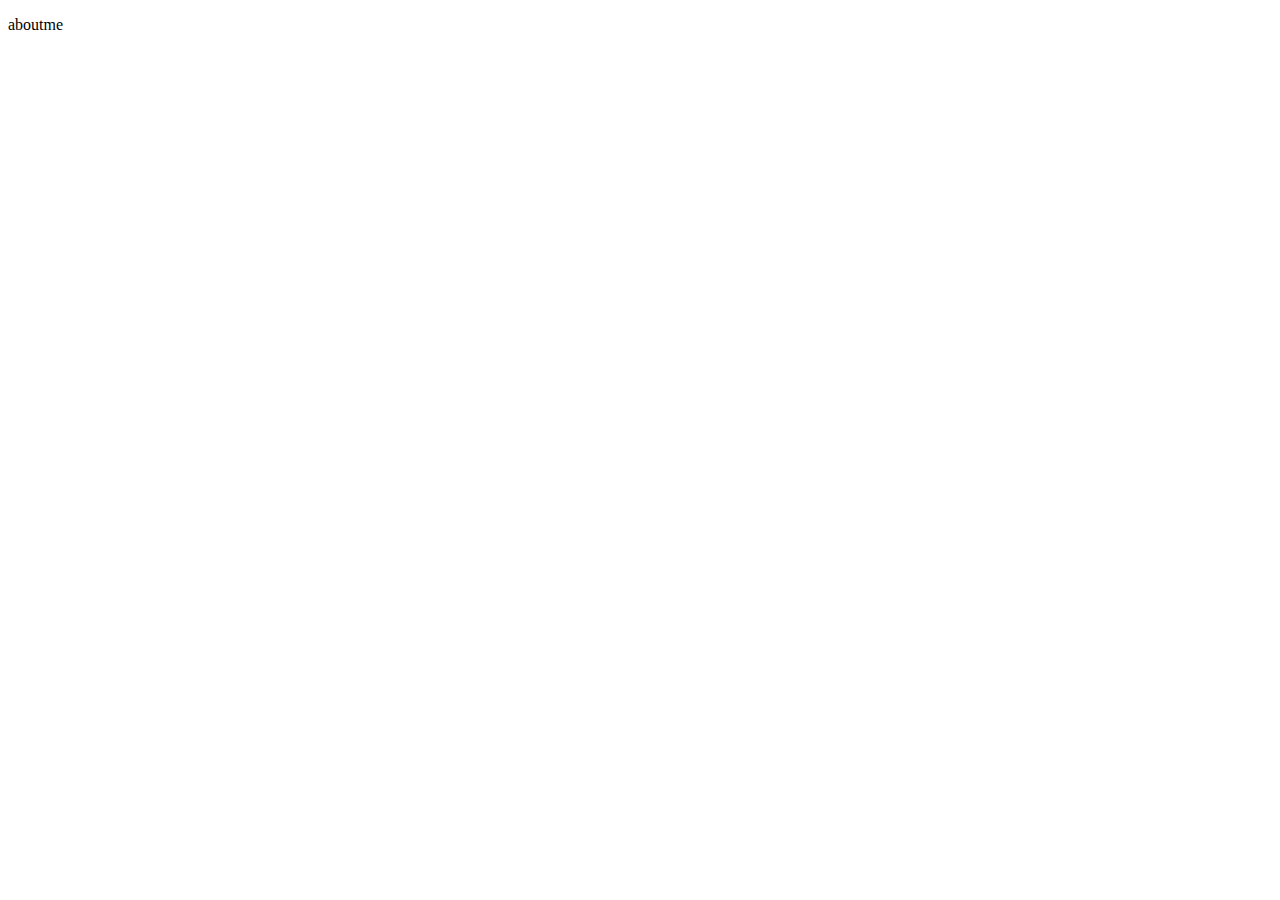
==== about-me.html @ 8076c504 "little change 3" ====
<!DOCTYPE html>
<html lang="en">
<head>
    <meta charset="UTF-8">
    <meta name="viewport" content="width=device-width, initial-scale=1.0">
    <title>Document</title>
</head>
<body>
    <p>aboutme</p>
</body>
</html>
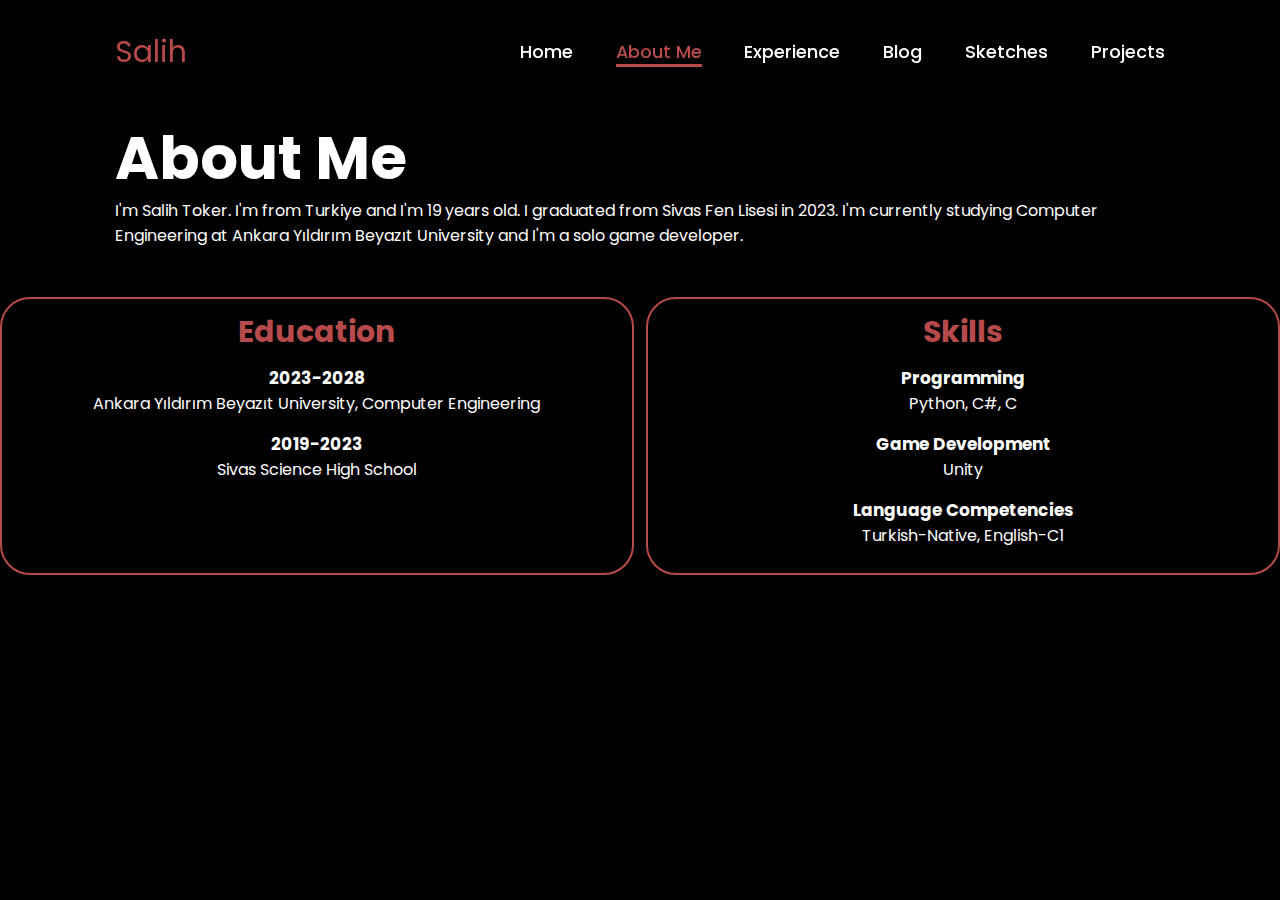
==== commit 2b2af89f: "about me" ====
--- a/about-me.html
+++ b/about-me.html
@@ -3,9 +3,50 @@
 <head>
     <meta charset="UTF-8">
     <meta name="viewport" content="width=device-width, initial-scale=1.0">
-    <title>Document</title>
+    <link rel="stylesheet" href="style.css">
+    <title>Web-Page-About-Me</title>
 </head>
 <body>
-    <p>aboutme</p>
+    <header>
+        <a href="#" class="logo">Salih</a>
+        <nav>
+            <a href="index.html"> Home</a>
+            <a href="about-me.html" class="active">About Me</a>
+            <a href="#">Experience</a>
+            <a href="#">Blog</a>
+            <a href="#">Sketches</a>
+            <a href="#">Projects</a>
+        </nav>
+    </header>
+
+    <section class="home">
+        <div class="home-content">
+            <h1>About Me</h1>
+            <p>I'm Salih Toker. I'm from Turkiye and I'm 19 years old. I graduated from Sivas Fen Lisesi in 2023. I'm currently studying Computer Engineering at Ankara Yıldırım Beyazıt University and I'm a solo game developer.</p>
+        </div>
+    </section>
+
+    <div class="about-container">
+        <div class="about-column">
+            <h2>Education</h2>
+            <ul>
+                <h3>2023-2028</h3>
+                <li>Ankara Yıldırım Beyazıt University, Computer Engineering</li>
+                <h3>2019-2023</h3>
+                <li>Sivas Science High School</li>
+            </ul>
+        </div>
+        <div class="about-column">
+            <h2>Skills</h2>
+            <ul>
+                <h3>Programming</h3>
+                <li>Python, C#, C</li>
+                <h3>Game Development</h3>
+                <li>Unity</li>
+                <h3>Language Competencies</h3>
+                <li>Turkish-Native, English-C1</li>
+            </ul>
+        </div>
+    </div>
 </body>
 </html>--- a/style.css
+++ b/style.css
@@ -0,0 +1,311 @@
+@import url('https://fonts.googleapis.com/css2?family=Poppins:wght@100;200;300;400;500;600&display=swap');
+
+*{
+    margin: 0;
+    padding: 0;
+    box-sizing: border-box;
+    text-decoration: none;
+    border: none;
+    outline: none;
+    font-family: 'Poppins', 'sans-serif';
+}
+
+html{
+    font-size: 62.25%;
+}
+
+body{
+    width: 100%;
+    height: 100vh;
+    overflow-x: hidden;
+    background-color: black;
+    color: white;
+}
+
+header{
+    margin-top: 20px;
+    position: fixed;
+    top: 0;
+    left: 0;
+    width: 100%;
+    padding: 1rem 9%;
+    background-color: transparent;
+    filter: drop-shadow(10px);
+    display: flex;
+    justify-content: space-between;
+    align-items: center;
+    z-index: 100;
+}
+
+.logo{
+    font-size: 3rem;
+    color: #b74b4b;
+    font-size: 800;
+    cursor: pointer;
+    transition: 0.5s ease;
+}
+.logo:hover{
+    transform: scale(1.1);
+}
+
+nav a{
+    font-size: 1.8rem;
+    color: white;
+    margin-left: 4rem;
+    font-weight: 500;
+    transition: 0.3s ease;
+    border-bottom: 3px solid transparent;
+}
+
+nav a:hover,
+nav a.active{
+    color: #b74b4b;
+    border-bottom: 3px solid #b74b4b;
+}
+
+@media(max-width:995px){
+    nav{
+        position: absolute;
+        display: block;
+        top: 100%;
+        right: 0;
+        width: 40%;
+        border-left: 3px solid #b74b4b;
+        border-bottom: 3px solid #b74b4b;
+        border-bottom-left-radius: 2rem;
+        padding: 1rem solid;
+        background-color: #161616;
+        border-top: 0.1rem solid rgba(0,0,0,0.1);
+    }
+
+    nav.active{
+        display: block;
+    }
+
+    nav a{
+        display: block;
+        font-size: 2rem;
+        margin: 3rem 0;
+    }
+
+    nav a:hover,
+    nav a.active{
+        padding: 1rem;
+        border-radius: 0.5rem;
+        border-bottom: 0.5rem solid #b74b4b;
+    }
+}
+
+section{
+    min-width: 100vh;
+    padding: 5rem 9% 5rem;
+}
+
+.home{
+    padding-top: 120px;
+    display: flex;
+    justify-content: center;
+    align-items: center;
+    gap: 8rem;
+    background-color: black;
+}
+
+.home .home-content h1{
+    font-size: 6rem;
+    font-weight: 700;
+    line-height: 1.3;
+}
+
+span{
+    color: #b74b4b;
+}
+
+.home-content h3{
+    font-size: 4rem;
+    margin-bottom: 1rem;
+    font-weight: 700;
+}
+
+.home-content p{
+    font-size: 1.6rem;
+}
+
+.home-img{
+    border-radius: 50%;
+}
+
+.home-img img{
+    position: relative;
+    width: 32vw;
+    border-radius: 50%;
+    box-shadow: 0 0 25px solid #b74b4b;
+    cursor: pointer;
+    transition: 0.2s linear;
+}
+
+.home-img img:hover{
+    font-size: 1.8rem;
+    font-weight: 500;
+}
+
+.social-icons a{
+    display: inline-flex;
+    justify-content: center;
+    align-items: center;
+    width: 4rem;
+    height: 4rem;
+    background-color: transparent;
+    border: 0.2rem solid #b74b4b;
+    font-size: 2rem;
+    border-radius: 50%;
+    margin: 3rem 1.5rem 3rem 0;
+    transition: 0.3 ease;
+    color: #b74b4b;
+}
+
+.social-icons a:hover{
+    color: black;
+    transform: scale(1.3)translateY(-5px);
+    background-color: #b74b4b;
+    box-shadow: 0 0 25px #b74b4b;
+}
+
+.btn{
+    display: inline-block;
+    padding: 1rem 2.8rem;
+    background-color: black;
+    border-radius: 4rem;
+    font-size: 1.6rem;
+    color: #b74b4b;
+    letter-spacing: 0.3rem;
+    font-weight: 600;
+    border: 2px solid #b74b4b;
+    transition: 0.3 ease;
+    cursor: pointer;
+}
+
+.btn:hover{
+    transform: scale3d(1.03);
+    background-color: #b74b4b;
+    color: black;
+    box-shadow: 0 0 25px #b74b4b;
+}
+
+.typing-text{
+    font-size: 34px;
+    font-weight: 600;
+    min-width: 280px;
+}
+
+.typing-text span{
+    position: relative;
+}
+
+.typing-text span::before{
+    content: "Developer";
+    color: #b74b4b;
+    animation: words 15s infinite;
+}
+
+.typing-text span::after{
+    content:"";
+    background-color: black;
+    position: absolute;
+    width: calc(100% + 8px);
+    height: 100%;
+    border-left: 3px solid black;
+    right: -8;
+    animation: cursor 1s infinite;
+}
+
+@keyframes cursor{
+    to{
+        border-left: 3px solid #b74b4b
+    }
+}
+
+@keyframes words{
+    0%, 25%{
+        content: "Designer";
+    }
+    26%, 50%{
+        content: "Developer";
+    }
+    51%, 75%{
+        content: "Youtuber";
+    }
+    76%, 100%{
+        content: "Script Writer";
+    }
+}
+
+@media (max-width: 1000px){
+    .home{
+        gap: 4rem;
+    }
+}
+
+.home-img img{
+    width: 20vw;
+    margin: 4rem;
+}
+
+@media (max-width: 995px){
+    .home{
+        flex-direction: column;
+        margin: 5rem 4rem;
+    }
+
+    .home .home-content h3{
+        font-size: 2.5rem;
+    }
+    .home-img img{
+        width: 70vw;
+        margin: 4rem;
+    }
+}
+
+.home-content h1{
+    font-size: 5rem;
+}
+
+
+
+
+.about-container {
+    display: flex;
+    justify-content: space-between;
+}
+
+.about-column {
+    width: 49.5%; /* Sütun genişliğini ayarlar */
+    padding: 10px; /* İçerik boşluğunu ayarlar */
+    border: 1px solid #ddd; /* Kenarlık ekler */
+    box-shadow: 2px 2px 8px rgba(0, 0, 0, 0.1); /* Hafif gölge ekler */
+    text-align: center;
+    border-radius: 3rem;
+    border: 2px solid #b74b4b;
+}
+
+.about-container h2 {
+    font-size: 30px;
+    margin-bottom: 10px;
+    color: #b74b4b;
+}
+
+.about-container h3{
+    font-size: 17px;
+}
+
+ul {
+    list-style-type: none; /* Liste işaretlerini kaldırır */
+    padding-left: 0;
+}
+
+li {
+    font-size: 16px;
+    margin-bottom: 15px; /* Liste öğeleri arasındaki boşluk */
+}
+
+
+
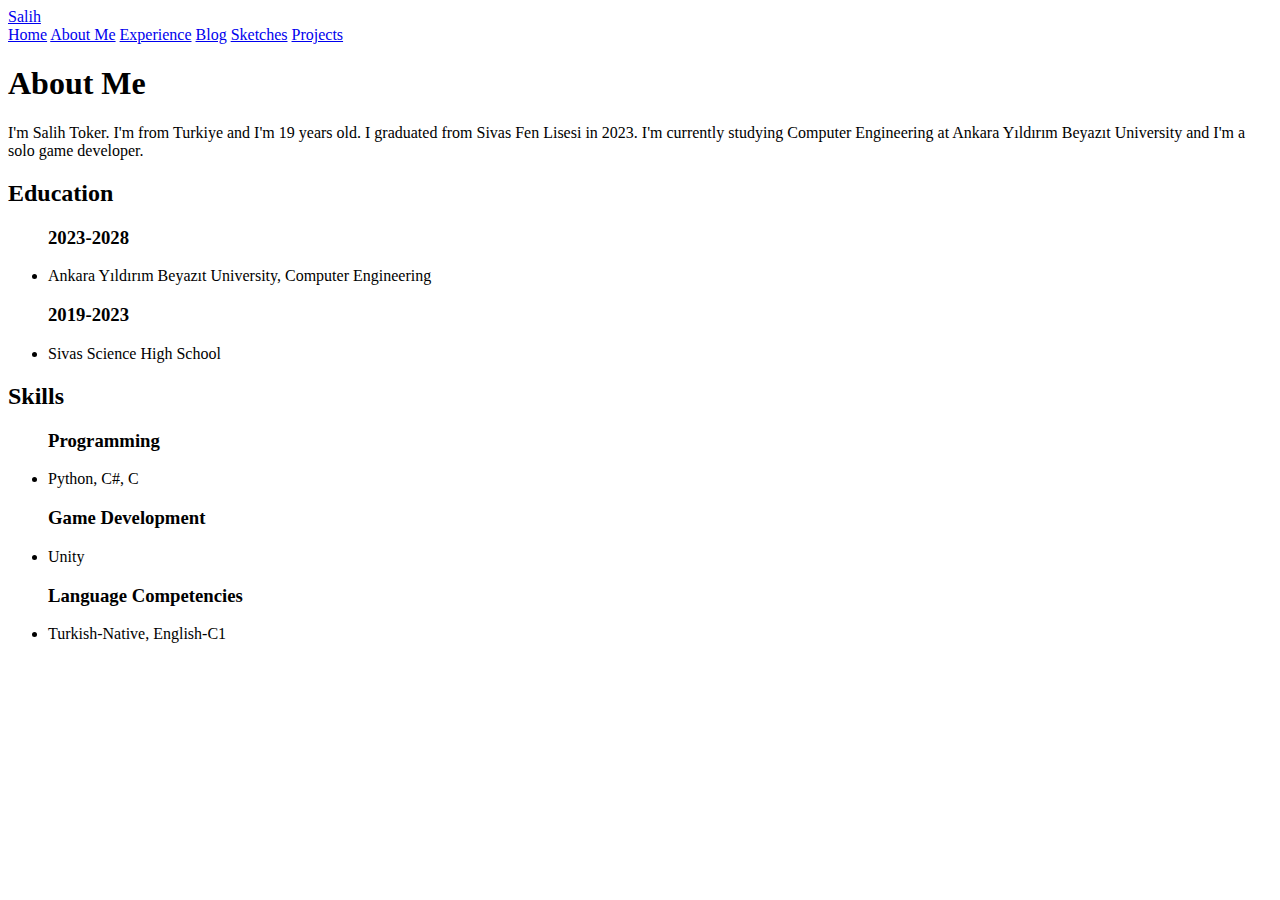
==== commit 8b101d7f: "little change6" ====
--- a/about-me.html
+++ b/about-me.html
@@ -3,7 +3,7 @@
 <head>
     <meta charset="UTF-8">
     <meta name="viewport" content="width=device-width, initial-scale=1.0">
-    <link rel="stylesheet" href="style.css">
+    <link rel="stylesheet" href="assets/css/styles.css">
     <title>Web-Page-About-Me</title>
 </head>
 <body>
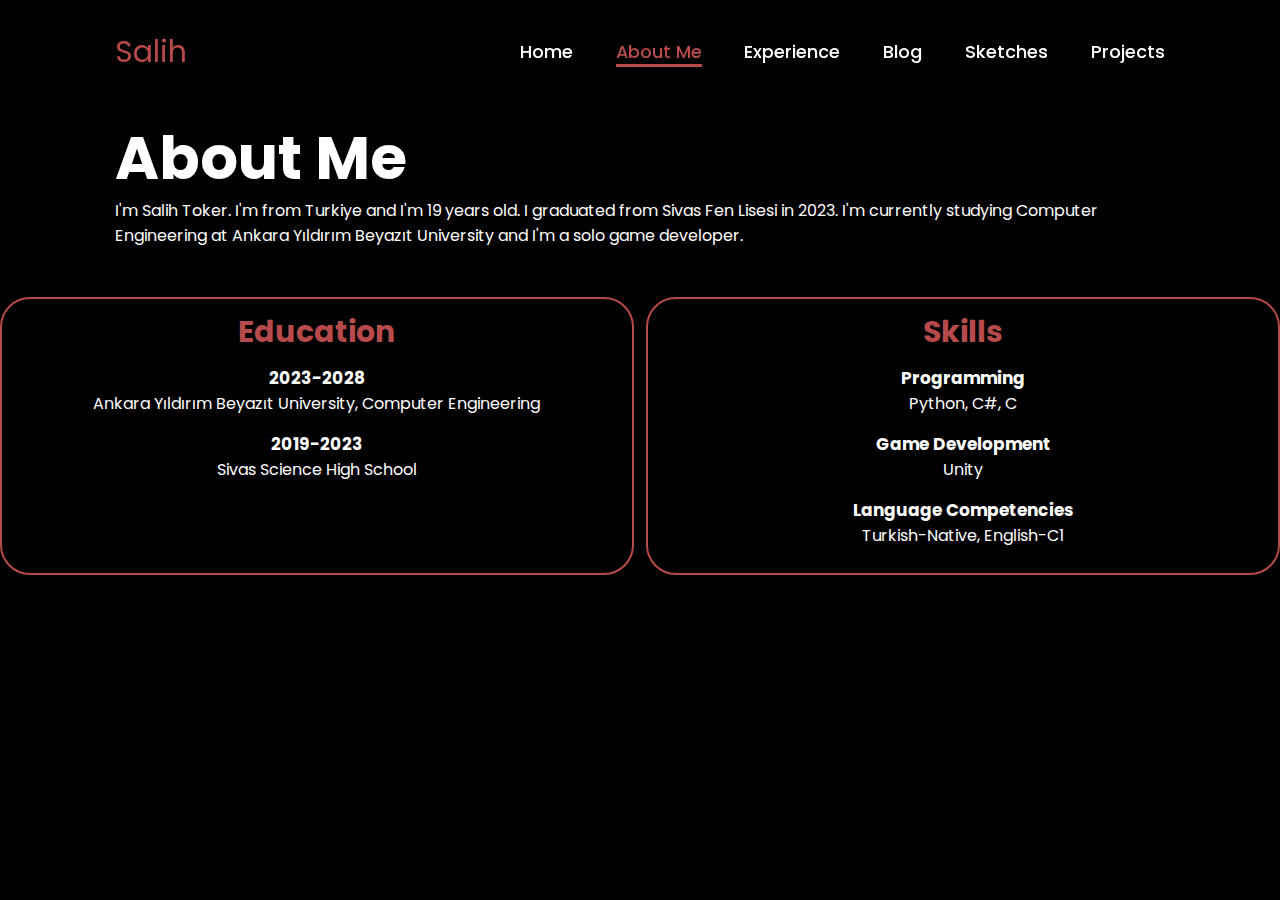
==== commit dba9f287: "little change9" ====
--- a/about-me.html
+++ b/about-me.html
@@ -3,9 +3,10 @@
 <head>
     <meta charset="UTF-8">
     <meta name="viewport" content="width=device-width, initial-scale=1.0">
-    <link rel="stylesheet" href="assets/css/styles.css">
+    <link rel="stylesheet" href="assets/css/style.css">
     <title>Web-Page-About-Me</title>
 </head>
+
 <body>
     <header>
         <a href="#" class="logo">Salih</a>
--- a/assets/css/style.css
+++ b/assets/css/style.css
@@ -0,0 +1,310 @@
+@import url('https://fonts.googleapis.com/css2?family=Poppins:wght@100;200;300;400;500;600&display=swap');
+
+*{
+    margin: 0;
+    padding: 0;
+    box-sizing: border-box;
+    text-decoration: none;
+    border: none;
+    outline: none;
+    font-family: 'Poppins', 'sans-serif';
+}
+
+html{
+    font-size: 62.25%;
+}
+
+body{
+    width: 100%;
+    height: 100vh;
+    overflow-x: hidden;
+    background-color: black;
+    color: white;
+}
+
+header{
+    margin-top: 20px;
+    position: fixed;
+    top: 0;
+    left: 0;
+    width: 100%;
+    padding: 1rem 9%;
+    background-color: transparent;
+    filter: drop-shadow(10px);
+    display: flex;
+    justify-content: space-between;
+    align-items: center;
+    z-index: 100;
+}
+
+.logo{
+    font-size: 3rem;
+    color: #b74b4b;
+    font-size: 800;
+    cursor: pointer;
+    transition: 0.5s ease;
+}
+.logo:hover{
+    transform: scale(1.1);
+}
+
+nav a{
+    font-size: 1.8rem;
+    color: white;
+    margin-left: 4rem;
+    font-weight: 500;
+    transition: 0.3s ease;
+    border-bottom: 3px solid transparent;
+}
+
+nav a:hover,
+nav a.active{
+    color: #b74b4b;
+    border-bottom: 3px solid #b74b4b;
+}
+
+@media(max-width:995px){
+    nav{
+        position: absolute;
+        display: block;
+        top: 100%;
+        right: 0;
+        width: 40%;
+        border-left: 3px solid #b74b4b;
+        border-bottom: 3px solid #b74b4b;
+        border-bottom-left-radius: 2rem;
+        padding: 1rem solid;
+        background-color: #161616;
+        border-top: 0.1rem solid rgba(0,0,0,0.1);
+    }
+
+    nav.active{
+        display: block;
+    }
+
+    nav a{
+        display: block;
+        font-size: 2rem;
+        margin: 3rem 0;
+    }
+
+    nav a:hover,
+    nav a.active{
+        padding: 1rem;
+        border-radius: 0.5rem;
+        border-bottom: 0.5rem solid #b74b4b;
+    }
+}
+
+section{
+    min-width: 100vh;
+    padding: 5rem 9% 5rem;
+}
+
+.home{
+    padding-top: 120px;
+    display: flex;
+    justify-content: center;
+    align-items: center;
+    gap: 8rem;
+    background-color: black;
+}
+
+.home .home-content h1{
+    font-size: 6rem;
+    font-weight: 700;
+    line-height: 1.3;
+}
+
+span{
+    color: #b74b4b;
+}
+
+.home-content h3{
+    font-size: 4rem;
+    margin-bottom: 1rem;
+    font-weight: 700;
+}
+
+.home-content p{
+    font-size: 1.6rem;
+}
+
+.home-img{
+    border-radius: 50%;
+}
+
+.home-img img{
+    position: relative;
+    width: 32vw;
+    border-radius: 50%;
+    box-shadow: 0 0 25px solid #b74b4b;
+    cursor: pointer;
+    transition: 0.2s linear;
+}
+
+.home-img img:hover{
+    font-size: 1.8rem;
+    font-weight: 500;
+}
+
+.social-icons a{
+    display: inline-flex;
+    justify-content: center;
+    align-items: center;
+    width: 4rem;
+    height: 4rem;
+    background-color: transparent;
+    border: 0.2rem solid #b74b4b;
+    font-size: 2rem;
+    border-radius: 50%;
+    margin: 3rem 1.5rem 3rem 0;
+    transition: 0.3 ease;
+    color: #b74b4b;
+}
+
+.social-icons a:hover{
+    color: black;
+    transform: scale(1.3)translateY(-5px);
+    background-color: #b74b4b;
+    box-shadow: 0 0 25px #b74b4b;
+}
+
+.btn{
+    display: inline-block;
+    padding: 1rem 2.8rem;
+    background-color: black;
+    border-radius: 4rem;
+    font-size: 1.6rem;
+    color: #b74b4b;
+    letter-spacing: 0.3rem;
+    font-weight: 600;
+    border: 2px solid #b74b4b;
+    transition: 0.3 ease;
+    cursor: pointer;
+}
+
+.btn:hover{
+    transform: scale3d(1.03);
+    background-color: #b74b4b;
+    color: black;
+    box-shadow: 0 0 25px #b74b4b;
+}
+
+.typing-text{
+    font-size: 34px;
+    font-weight: 600;
+    min-width: 280px;
+}
+
+.typing-text span{
+    position: relative;
+}
+
+.typing-text span::before{
+    content: "Developer";
+    color: #b74b4b;
+    animation: words 15s infinite;
+}
+
+.typing-text span::after{
+    content:"";
+    background-color: black;
+    position: absolute;
+    width: calc(100% + 8px);
+    height: 100%;
+    border-left: 3px solid black;
+    right: -8;
+    animation: cursor 1s infinite;
+}
+
+@keyframes cursor{
+    to{
+        border-left: 3px solid #b74b4b
+    }
+}
+
+@keyframes words{
+    0%, 25%{
+        content: "Designer";
+    }
+    26%, 50%{
+        content: "Developer";
+    }
+    51%, 75%{
+        content: "Youtuber";
+    }
+    76%, 100%{
+        content: "Script Writer";
+    }
+}
+
+@media (max-width: 1000px){
+    .home{
+        gap: 4rem;
+    }
+}
+
+.home-img img{
+    width: 20vw;
+    margin: 4rem;
+}
+
+@media (max-width: 995px){
+    .home{
+        flex-direction: column;
+        margin: 5rem 4rem;
+    }
+
+    .home .home-content h3{
+        font-size: 2.5rem;
+    }
+    .home-img img{
+        width: 70vw;
+        margin: 4rem;
+    }
+}
+
+.home-content h1{
+    font-size: 5rem;
+}
+
+
+
+
+.about-container {
+    display: flex;
+    justify-content: space-between;
+}
+
+.about-column {
+    width: 49.5%; /* Sütun genişliğini ayarlar */
+    padding: 10px; /* İçerik boşluğunu ayarlar */
+    box-shadow: 2px 2px 8px rgba(0, 0, 0, 0.1); /* Hafif gölge ekler */
+    text-align: center;
+    border-radius: 3rem;
+    border: 2px solid #b74b4b;
+}
+
+.about-container h2 {
+    font-size: 30px;
+    margin-bottom: 10px;
+    color: #b74b4b;
+}
+
+.about-container h3{
+    font-size: 17px;
+}
+
+ul {
+    list-style-type: none; /* Liste işaretlerini kaldırır */
+    padding-left: 0;
+}
+
+li {
+    font-size: 16px;
+    margin-bottom: 15px; /* Liste öğeleri arasındaki boşluk */
+}
+
+
+
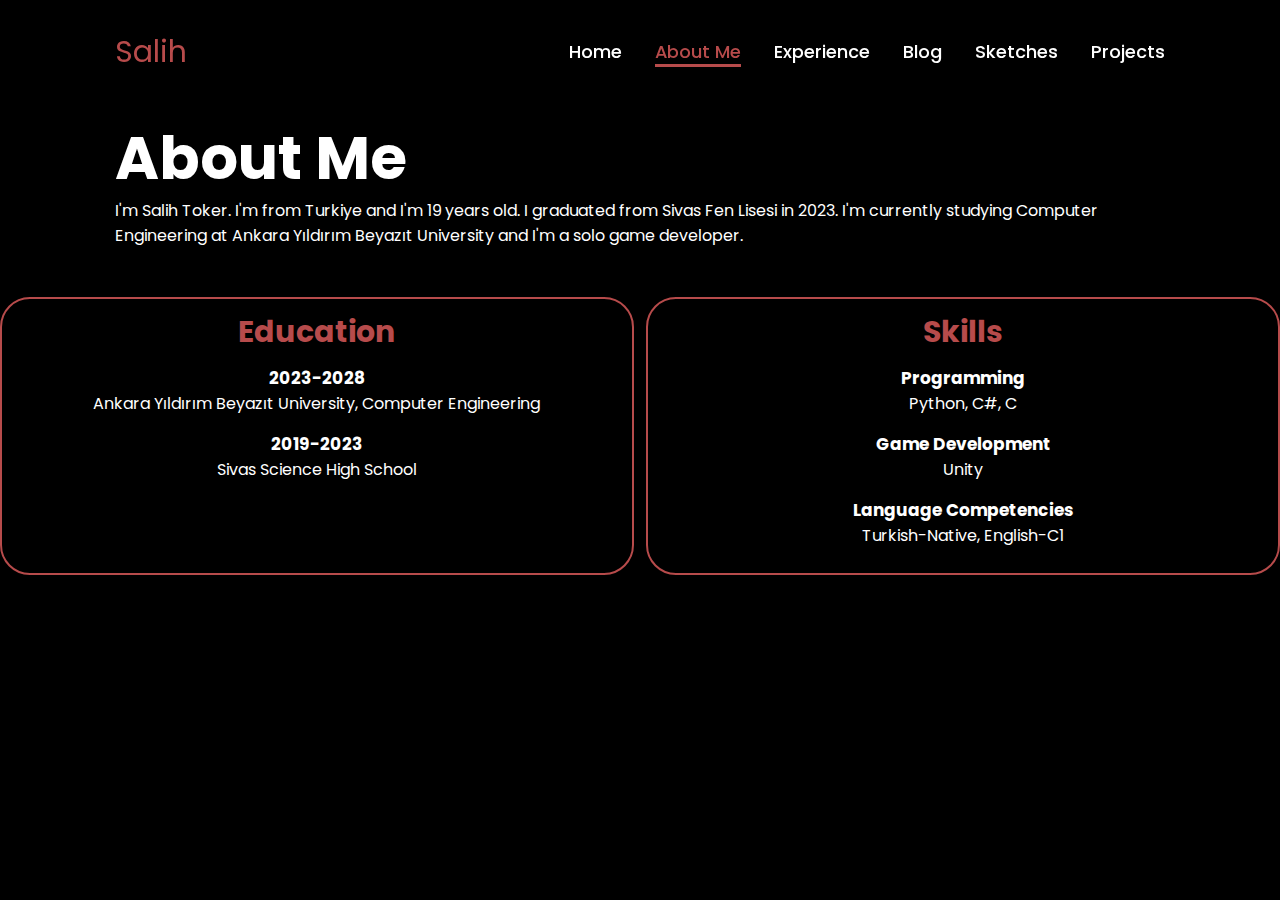
==== commit 7aa75954: "Added media toggle options for mobile" ====
--- a/about-me.html
+++ b/about-me.html
@@ -9,15 +9,18 @@
 
 <body>
     <header>
-        <a href="#" class="logo">Salih</a>
+        <a href="index.html" class="logo">Salih</a>
         <nav>
             <a href="index.html"> Home</a>
             <a href="about-me.html" class="active">About Me</a>
-            <a href="#">Experience</a>
-            <a href="#">Blog</a>
-            <a href="#">Sketches</a>
-            <a href="#">Projects</a>
+            <a href="experience.html">Experience</a>
+            <a href="blog.html">Blog</a>
+            <a href="sketches.html">Sketches</a>
+            <a href="projects.html">Projects</a>
         </nav>
+        <button class="menu-toggle" aria-label="Toggle Navigation">
+            ☰
+        </button>
     </header>
 
     <section class="home">
@@ -49,5 +52,6 @@
             </ul>
         </div>
     </div>
+    <script src="assets/js/main.js"></script>
 </body>
 </html>--- a/assets/css/style.css
+++ b/assets/css/style.css
@@ -51,7 +51,7 @@
 nav a{
     font-size: 1.8rem;
     color: white;
-    margin-left: 4rem;
+    margin-left: 3rem;
     font-weight: 500;
     transition: 0.3s ease;
     border-bottom: 3px solid transparent;
@@ -63,10 +63,22 @@
     border-bottom: 3px solid #b74b4b;
 }
 
+.menu-toggle {
+    display: none; /* Başlangıçta düğmeyi gizle */
+    position: absolute;
+    top: 20px;
+    right: 20px;
+    background: none;
+    border: none;
+    font-size: 2.5rem;
+    color: white;
+    cursor: pointer;
+}
+
 @media(max-width:995px){
     nav{
         position: absolute;
-        display: block;
+        display: none;
         top: 100%;
         right: 0;
         width: 40%;
@@ -93,6 +105,10 @@
         padding: 1rem;
         border-radius: 0.5rem;
         border-bottom: 0.5rem solid #b74b4b;
+    }
+
+    .menu-toggle {
+        display: block; /* Mobilde düğmeyi göster */
     }
 }
 
@@ -260,7 +276,7 @@
         font-size: 2.5rem;
     }
     .home-img img{
-        width: 70vw;
+        width: 60vw;
         margin: 4rem;
     }
 }
@@ -308,3 +324,32 @@
 
 
 
+
+
+.sketches-container {
+    display: flex;
+    flex-wrap: wrap; /* İçeriği sarar ve bir sonraki satıra geçer */
+    gap: 20px; /* Öğeler arasındaki boşluk */
+    justify-content: center; /* İçeriği ortalar */
+}
+
+.sketch-item {
+    width: 450px; /* Resimlerin genişliği */
+    text-align: center; /* Alt açıklamayı ortalar */
+}
+
+.sketch-item img {
+    width: 100%; /* Resmi kapsayıcıya göre ölçeklendirir */
+    height: auto; /* Oranları korur */
+    border: 2px solid #b74b4b; /* Resimlere kenarlık ekler */
+    border-radius: 1rem;
+    box-shadow: 2px 2px 8px rgba(0, 0, 0, 0.1); /* Hafif gölge ekler */
+}
+
+.sketch-item p {
+    margin-top: 10px;
+    font-size: 16px;
+    color: #b74b4b;
+}
+
+
